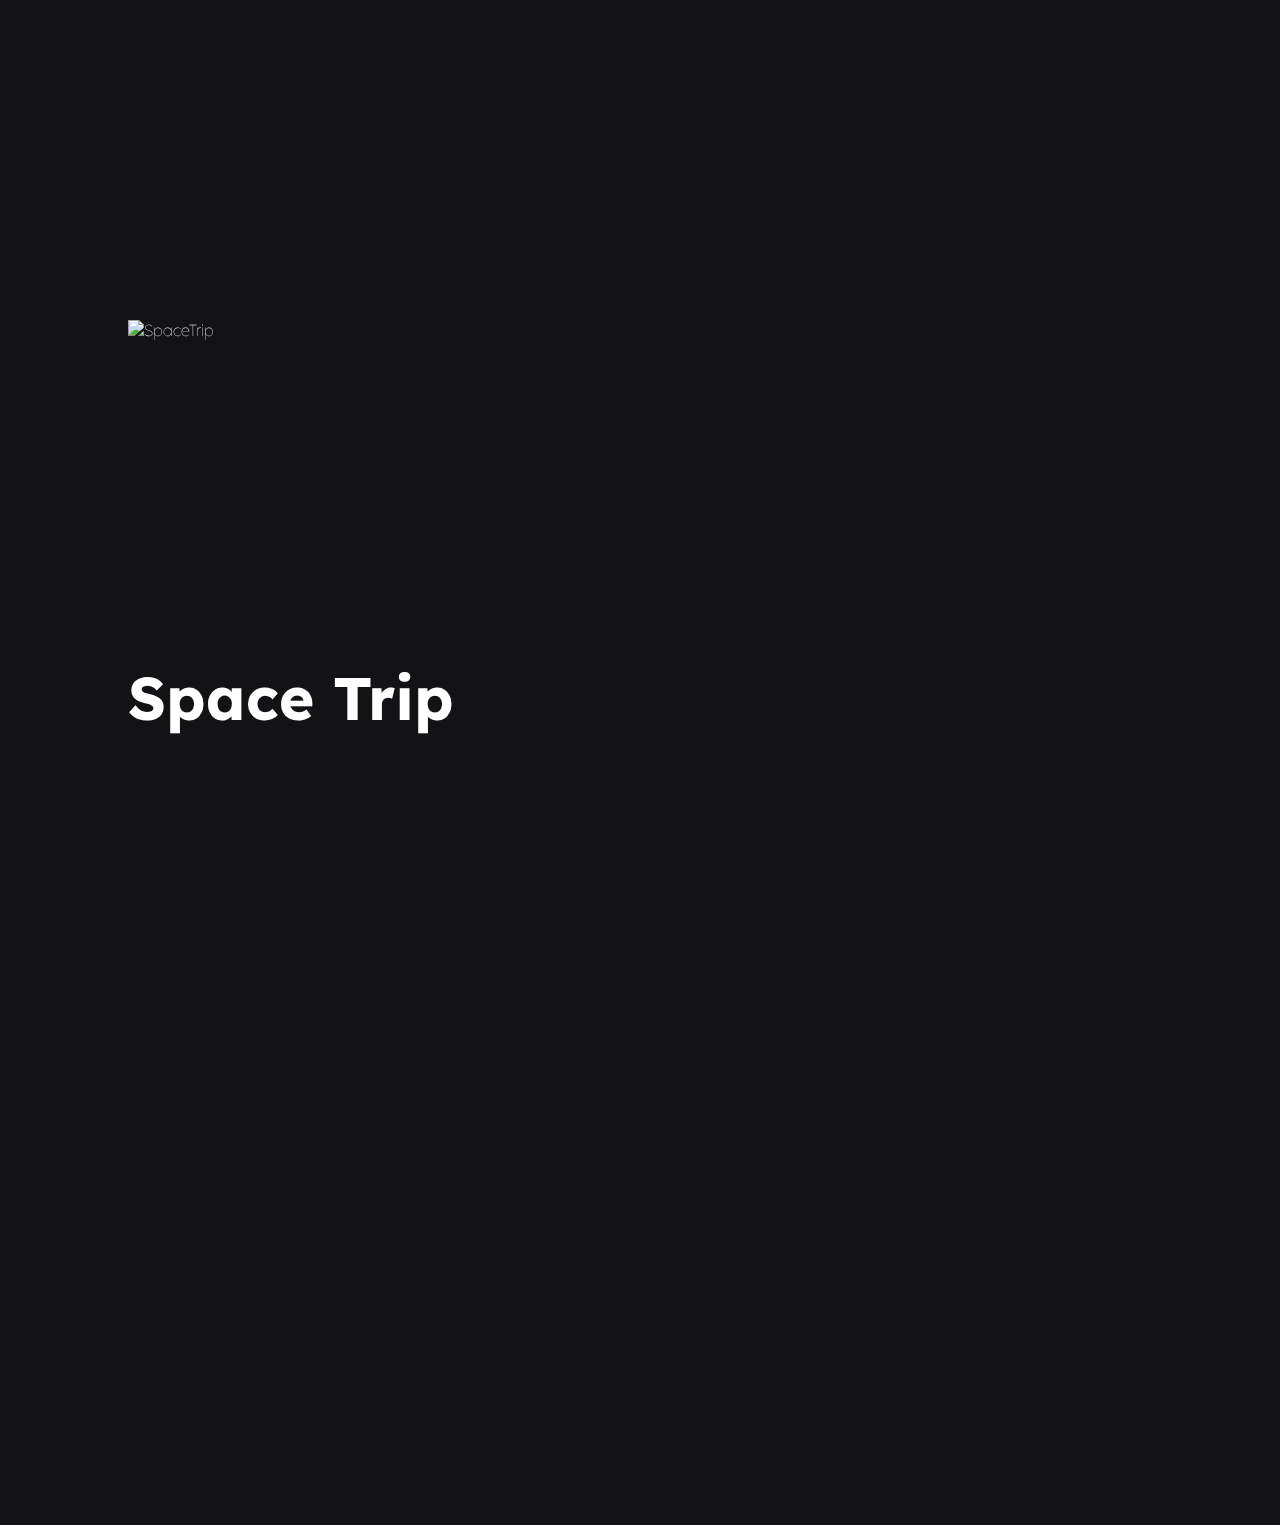
==== Projects/SpaceTrip/SpaceTip.html @ 62494bf8 "First Push" ====
<!DOCTYPE html>
<html lang="en">
<head>
    <meta charset="UTF-8">
    <meta name="viewport" content="width=device-width, initial-scale=1.0">
    <title>DinoZvonar Projects</title>

    <link rel="stylesheet"0 href="../../style.css">
    <script defer src="../../app.js"></script>
</head>
<style>
    #bg{
        background-image: url(https://drive.google.com/uc?export=view&id=1zdI7QE80S2FeHXWE1h-L0_cdeI9PUtlJ);
        background-repeat: no-repeat;
        background-size: 100% auto;
    }
</style>

<body id="bg">

    <p1><a class="navlink linkhover homebutton" href="../Projects.html">Projects</a></p1>

    <img class="siteHeader_image slide hidden_top" src="https://drive.google.com/uc?export=view&id=1uTvsetOh7f-Ht9oEcSSwbsjSkjsOW3e1" width="30%" alt="SpaceTrip">

    <h1 class="siteHeader_title slide hidden_top">Space Trip</h1>

    <h1 class="siteHeader_title slide hidden_top">Space Trip</h1>

    <h1 class="siteHeader_title slide hidden_top">Space Trip</h1>
    
</body>
</html>
---- style.css ----
@import url('https://fonts.googleapis.com/css2?family=Lexend+Deca:wght@100&display=swap');

body{
    background-color: #131316;
    color: #ffffff;
    font-family: 'Lexend Deca';
    font-weight: 100;
    padding: 0;
    margin:  0;

    max-width: 100%;
    overflow-x: hidden;
}

a{
    text-decoration: none;
    color: #ffffff;
    transition: all 1s;
}

.homebutton{
    position: fixed;
    margin-top: -24%;
    margin-left: 5%;
}

.links{
    margin-top: 10%;
    margin-left: 42.5%;
    place-items: center;
    align-content: center;
}

.navlink{
    font-size: 20px;
}

.linkhover:hover{
    text-decoration: underline;
}

.siteHeader_title{
    margin-top: 25%;
    margin-left: 10%;
    margin-bottom: 0%;
    place-items: center;
    align-content: center;
    font-size: 60px;
}

.siteHeader_image{
    margin-top: 25%;
    margin-left: 10%;
    margin-bottom: 0%;
    place-items: center;
    align-content: center;
    width: 300;
    height: auto;
}

.siteHeader_image:hover{
    width: 400;
    height: auto;
}

.siteHeader_title:hover{
    font-size: 70px;
}

.siteHeader_lable:hover{
    font-size: 30px;
}

.siteHeader_lable{
    margin-top: 0%;
    margin-left: 10%;
    margin-bottom: 0%;
    place-items: center;
    align-content: center;
    font-size: 20px;
}

.siteShowcase{
    margin-top: 25%;
    margin-left: 50%;
    margin-bottom: 0%;
    place-items: center;
    align-content: center;
    font-size: 20px;
}

.header{
    display: grid;
    place-items: center;
    align-content: center;
    min-height: 100vh;
}

.hidden_left{
    opacity: 0;
    filter: blur(10px);
    transform: translateX(-100%);
    transition: all 1s;
}

.hidden_right{
    opacity: 0;
    filter: blur(10px);
    transform: translateX(100%);
    transition: all 1s;
}

.hidden_top{
    opacity: 0;
    filter: blur(10px);
    transform: translateY(-100%);
    transition: all 1s;
}

.hidden_bottom{
    opacity: 0;
    filter: blur(10px);
    transform: translateY(100%);
    transition: all 1s;
}

.show{
    opacity: 1;
    filter: blur(0);
    transform: translateX(0);
}
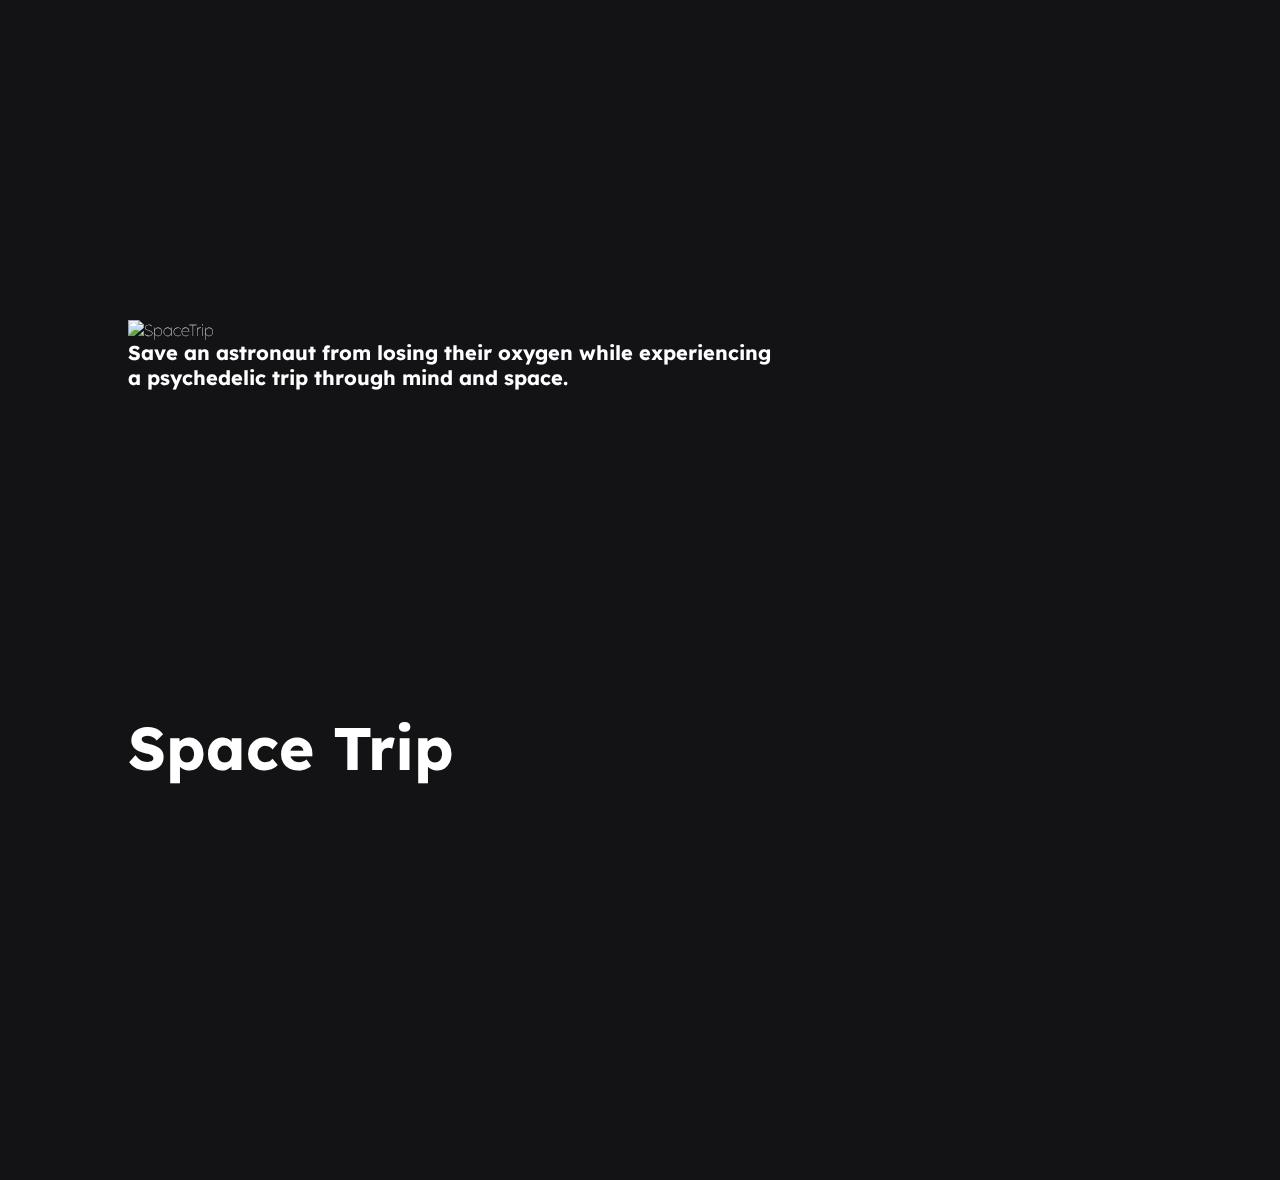
==== commit bfa24aa3: "Space Trip Webbsite Update" ====
--- a/Projects/SpaceTrip/SpaceTip.html
+++ b/Projects/SpaceTrip/SpaceTip.html
@@ -10,6 +10,7 @@
 </head>
 <style>
     #bg{
+        background-position: 10px 10px;
         background-image: url(https://drive.google.com/uc?export=view&id=1zdI7QE80S2FeHXWE1h-L0_cdeI9PUtlJ);
         background-repeat: no-repeat;
         background-size: 100% auto;
@@ -18,11 +19,13 @@
 
 <body id="bg">
 
-    <p1><a class="navlink linkhover homebutton" href="../Projects.html">Projects</a></p1>
+    <p1><a class="navlink linkhover homebutton" href="../">DinoZvonar</a></p1>
 
-    <img class="siteHeader_image slide hidden_top" src="https://drive.google.com/uc?export=view&id=1uTvsetOh7f-Ht9oEcSSwbsjSkjsOW3e1" width="30%" alt="SpaceTrip">
+    <img class="siteHeader_image slide hidden_top" src="https://drive.google.com/uc?export=view&id=1uTvsetOh7f-Ht9oEcSSwbsjSkjsOW3e1" alt="SpaceTrip">
 
-    <h1 class="siteHeader_title slide hidden_top">Space Trip</h1>
+    <h1 class="siteHeader_lable slide hidden_left">Save an astronaut from losing their oxygen while experiencing <br> a psychedelic trip through mind and space.</h1>
+
+    <iframe class="youtube_trailer slide hidden_right" width="560" height="315" src="https://www.youtube-nocookie.com/embed/DmrDakzZUWM?si=zEP0AJpld_hS_JgG" title="YouTube video player" frameborder="0" allow="accelerometer; autoplay; clipboard-write; encrypted-media; gyroscope; picture-in-picture; web-share"></iframe>
 
     <h1 class="siteHeader_title slide hidden_top">Space Trip</h1>
 
--- a/style.css
+++ b/style.css
@@ -1,4 +1,21 @@
 @import url('https://fonts.googleapis.com/css2?family=Lexend+Deca:wght@100&display=swap');
+
+::-webkit-scrollbar{
+    width: 10px;
+}
+
+::-webkit-scrollbar-track {
+    background: #ffffff00; 
+}
+
+::-webkit-scrollbar-thumb{
+    border-radius: 5px;
+    background-color: #a3a3a3;
+}
+
+::-webkit-scrollbar-thumb:hover{
+    background-color: #ffffff;
+}
 
 body{
     background-color: #131316;
@@ -10,6 +27,21 @@
 
     max-width: 100%;
     overflow-x: hidden;
+}
+
+.youtube_trailer {
+    width: 560px; /* you have to have a size or this method doesn't work */
+    height: 315px; /* think about making these max-width instead - might give you some more responsiveness */
+
+    position: absolute; /* positions out of the flow, but according to the nearest parent */
+    top: 0; right: -50%; /* confuse it i guess */ 
+    bottom: 0; left: 0;
+    margin: auto; /* make em equal */
+}
+
+.youtube_trailer:hover {
+    width: 588px; /* you have to have a size or this method doesn't work */
+    height: 330px; /* think about making these max-width instead - might give you some more responsiveness */
 }
 
 a{
@@ -54,12 +86,13 @@
     margin-bottom: 0%;
     place-items: center;
     align-content: center;
-    width: 300;
+    width: 30%;
     height: auto;
+    transition: all 1s;
 }
 
 .siteHeader_image:hover{
-    width: 400;
+    width: 40%;
     height: auto;
 }
 
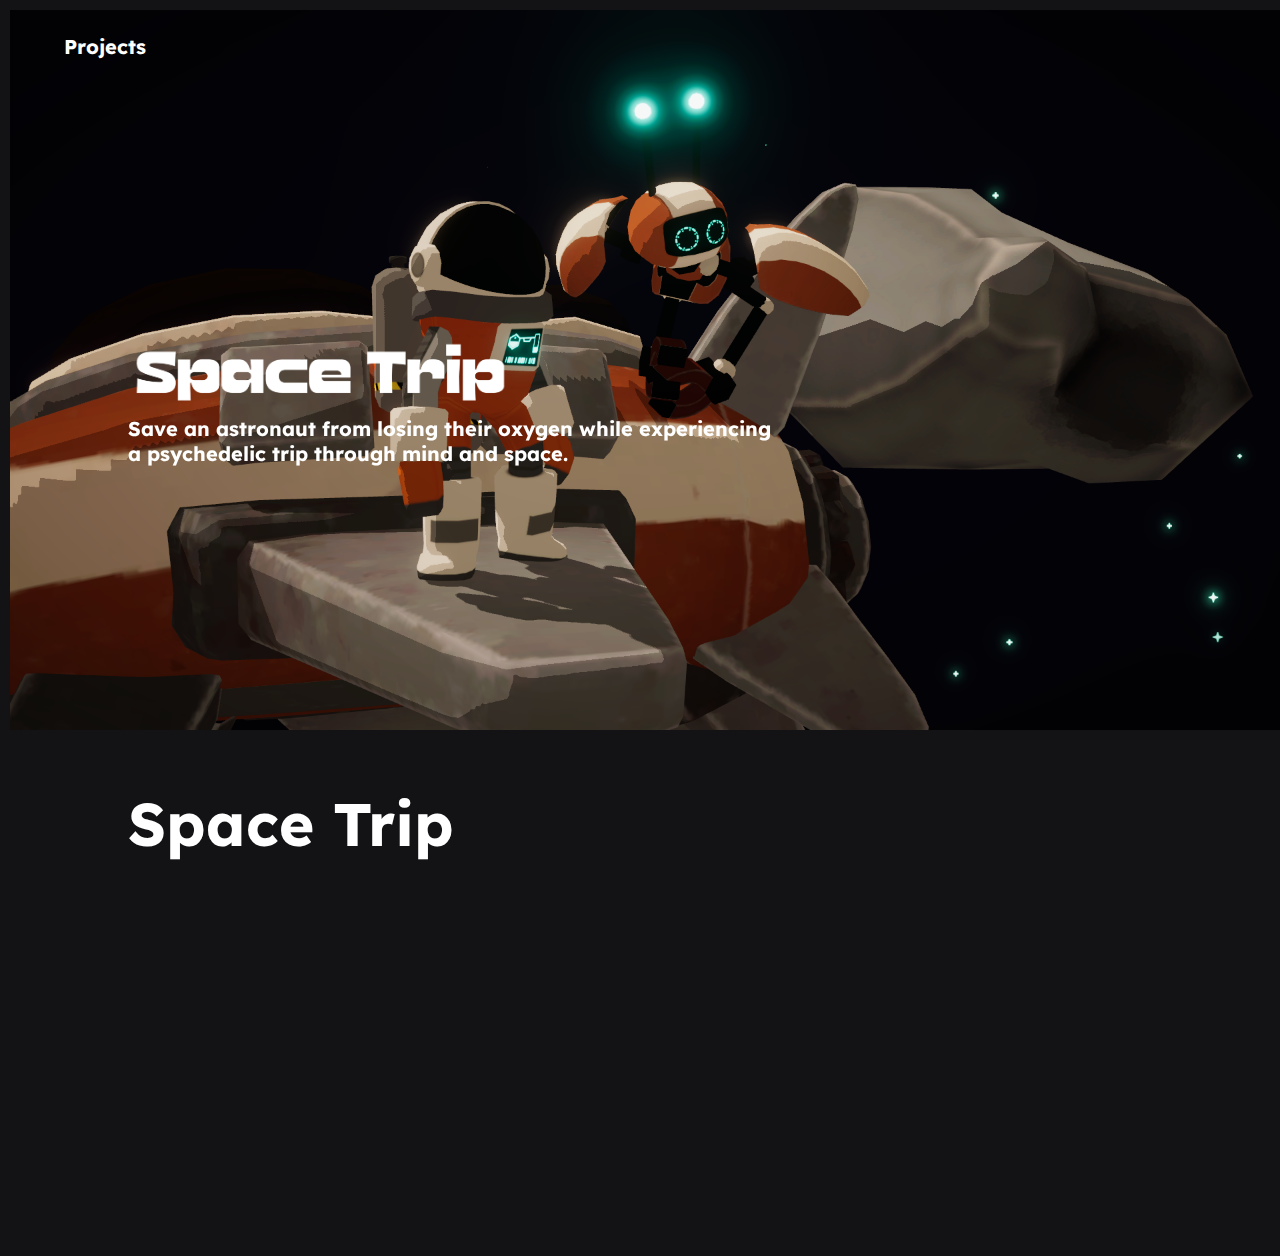
==== commit ea521f14: "Pushed spacetrip images" ====
--- a/Projects/SpaceTrip/SpaceTip.html
+++ b/Projects/SpaceTrip/SpaceTip.html
@@ -11,7 +11,7 @@
 <style>
     #bg{
         background-position: 10px 10px;
-        background-image: url(https://drive.google.com/uc?export=view&id=1zdI7QE80S2FeHXWE1h-L0_cdeI9PUtlJ);
+        background-image: url(../../Images/SpaceTripBanner.png);
         background-repeat: no-repeat;
         background-size: 100% auto;
     }
@@ -19,9 +19,9 @@
 
 <body id="bg">
 
-    <p1><a class="navlink linkhover homebutton" href="../">DinoZvonar</a></p1>
+    <h1><a class="navlink linkhover projectsbutton" href="../">Projects</a></h1>
 
-    <img class="siteHeader_image slide hidden_top" src="https://drive.google.com/uc?export=view&id=1uTvsetOh7f-Ht9oEcSSwbsjSkjsOW3e1" alt="SpaceTrip">
+    <img class="siteHeader_image slide hidden_top" src="../../Images/SpaceTripLogo.png" alt="SpaceTrip">
 
     <h1 class="siteHeader_lable slide hidden_left">Save an astronaut from losing their oxygen while experiencing <br> a psychedelic trip through mind and space.</h1>
 
--- a/style.css
+++ b/style.css
@@ -50,6 +50,12 @@
     transition: all 1s;
 }
 
+.projectsbutton{
+    position: absolute;
+    margin-top: 1%;
+    margin-left: 5%;
+}
+
 .homebutton{
     position: fixed;
     margin-top: -24%;
@@ -57,10 +63,11 @@
 }
 
 .links{
-    margin-top: 10%;
-    margin-left: 42.5%;
     place-items: center;
     align-content: center;
+    margin-top: 200px;
+    display: flex;
+    justify-content: center;
 }
 
 .navlink{
@@ -78,6 +85,8 @@
     place-items: center;
     align-content: center;
     font-size: 60px;
+    display: flex;
+    justify-content: left;
 }
 
 .siteHeader_image{
